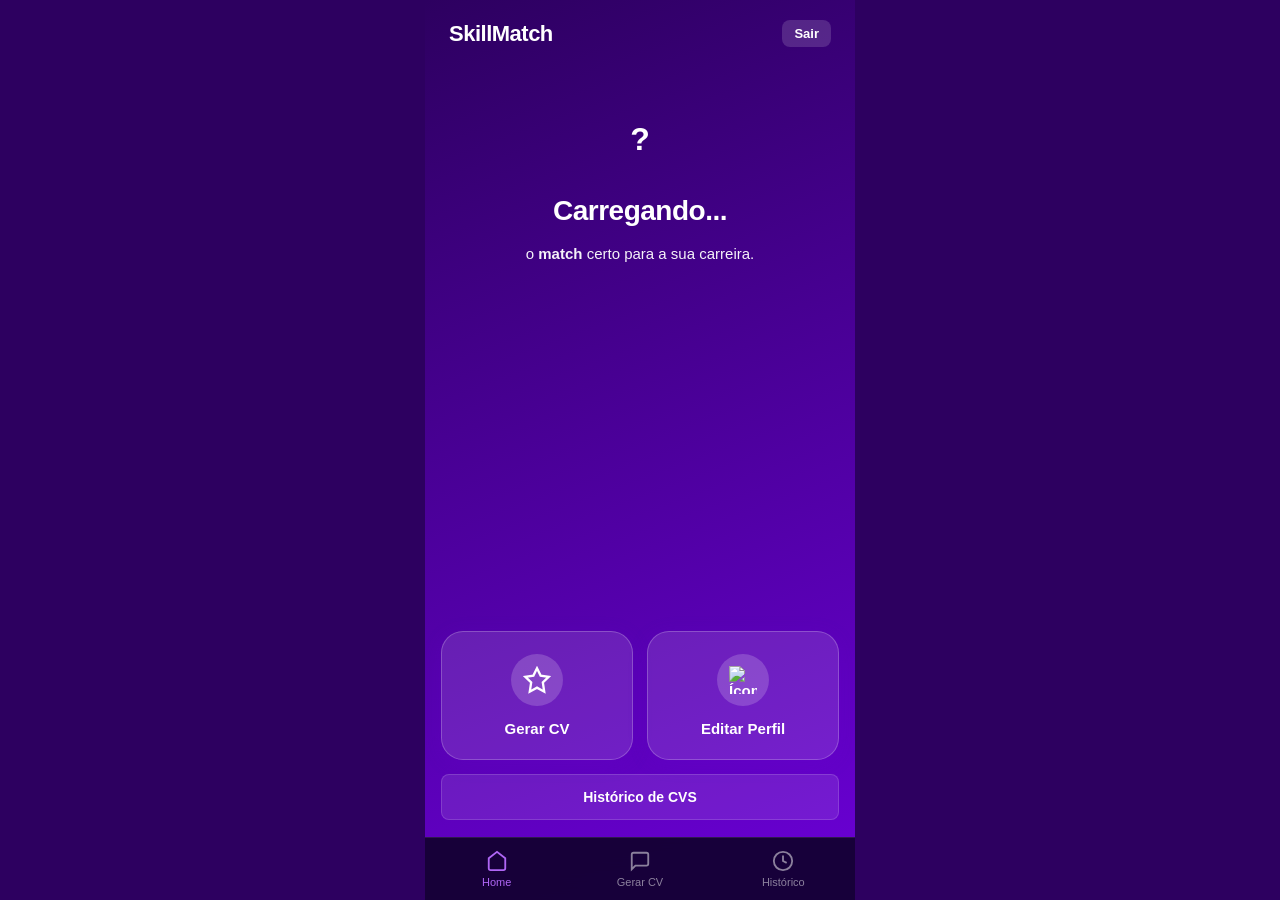
==== frontend/app.html @ 193a6c46 "feat(conta): adiciona funcionalidade de foto de perfil" ====
<!DOCTYPE html>
<html lang="pt-BR">
<head>
  <meta charset="UTF-8" />
  <meta name="viewport" content="width=device-width, initial-scale=1.0" />
  <title>SkillMatch — Home</title>
  <link rel="icon" href="img/iconSkillMatch.png" type="image/png">
  <link rel="stylesheet" href="css/style.css" />
  <link rel="manifest" href="manifest.json" />
</head>
<body>
<div class="app-shell">
  <!-- Header -->
  <div class="app-header">
    <div class="logo">Skill<span>Match</span></div>
    <button onclick="api.logout()" class="btn btn-ghost btn-sm" style="width:auto;margin-left:auto;padding:6px 12px">Sair</button>
  </div>

  <!-- Hero -->
  <div class="home-hero">
    <button onclick="location.href='pages/conta.html'" class="avatar" id="avatar-initials" style="border:none;background:none;cursor:pointer;padding:0">?</button>
    <div class="hero-text">
      <div class="name" id="user-name">Carregando...</div>
    </div>
    <p class="tagline">o <strong>match</strong> certo para a sua carreira.</p>
  </div>

  <!-- Ações principais -->
  <div class="home-actions pb-nav">
    <a href="pages/chat.html" class="btn btn-primary btn-large home-card" style="text-decoration:none">
      <span class="btn-icon">
        <svg viewBox="0 0 24 24" fill="none" stroke="currentColor" stroke-width="2"><path d="M12 2l3.09 6.26L22 9.27l-5 4.87L18.18 22 12 18.56 5.82 22 7 14.14l-5-4.87 6.91-1.01L12 2z"/></svg>
      </span>
      <span>Gerar CV</span>
    </a>
    <a href="pages/perfil.html" class="btn btn-secondary btn-large home-card" style="text-decoration:none">
      <span class="btn-icon">
        <img src="img/anchor.png" alt="Ícone âncora" />
      </span>
      <span>Editar Perfil</span>
    </a>
    <a href="pages/historico.html" class="btn btn-history" style="text-decoration:none">
      Histórico de CVS
    </a>
  </div>
</div>

<!-- Nav inferior -->
<nav class="bottom-nav">
  <a href="app.html" class="active">
    <svg fill="none" stroke="currentColor" stroke-width="2" viewBox="0 0 24 24"><path d="M3 9l9-7 9 7v11a2 2 0 0 1-2 2H5a2 2 0 0 1-2-2z"/></svg>
    Home
  </a>
  <a href="pages/chat.html">
    <svg fill="none" stroke="currentColor" stroke-width="2" viewBox="0 0 24 24"><path d="M21 15a2 2 0 0 1-2 2H7l-4 4V5a2 2 0 0 1 2-2h14a2 2 0 0 1 2 2z"/></svg>
    Gerar CV
  </a>
  <a href="pages/historico.html">
    <svg fill="none" stroke="currentColor" stroke-width="2" viewBox="0 0 24 24"><circle cx="12" cy="12" r="10"/><polyline points="12 6 12 12 16 14"/></svg>
    Histórico
  </a>
</nav>

<script src="js/api.js"></script>
<script>
  requireAuth();
  const user = api.getUser();
  const avatarEl = document.getElementById('avatar-initials');

  function restoreHomeAvatar() {
    const stored = localStorage.getItem('sm_avatar_image');
    if (stored) {
      avatarEl.style.backgroundImage = `url('${stored}')`;
      avatarEl.style.backgroundSize = 'cover';
      avatarEl.style.backgroundPosition = 'center';
      avatarEl.textContent = '';
    }
  }

  if (user) {
    document.getElementById('user-name').textContent = user.nome;
    avatarEl.textContent =
      user.nome.split(' ').map(n => n[0]).slice(0, 2).join('').toUpperCase();
  }

  restoreHomeAvatar();
</script>
</body>
</html>
---- frontend/css/style.css ----
/* ─────────────────────────────────────────────
   SkillMatch — Design System
   Paleta: roxo conforme wireframes
───────────────────────────────────────────── */
:root {
  --purple-dark:  #2D0060;
  --purple-main:  #6B00D7;
  --purple-mid:   #8B2AE8;
  --purple-light: #B066F5;
  --purple-bg:    #F3E8FF;
  --white:        #FFFFFF;
  --gray-100:     #F5F5F5;
  --gray-300:     #D1D1D1;
  --gray-500:     #7A7A7A;
  --gray-700:     #3D3D3D;
  --danger:       #E53935;
  --success:      #2E7D32;

  --radius-sm:    8px;
  --radius-md:    12px;
  --radius-lg:    20px;
  --shadow:       0 4px 20px rgba(107,0,215,0.15);
  --transition:   0.2s ease;
}

*, *::before, *::after { box-sizing: border-box; margin: 0; padding: 0; }

body {
  font-family: 'Inter', 'Segoe UI', sans-serif;
  background: var(--purple-dark);
  color: var(--white);
  min-height: 100vh;
}

/* ── Layout principal ── */
.app-shell {
  max-width: 430px;
  margin: 0 auto;
  min-height: 100vh;
  background: linear-gradient(160deg, var(--purple-dark) 0%, var(--purple-main) 100%);
  position: relative;
  display: flex;
  flex-direction: column;
}

/* ── Header ── */
.app-header {
  padding: 20px 24px 12px;
  display: flex;
  align-items: center;
  gap: 12px;
}
.app-header .logo { font-size: 22px; font-weight: 800; letter-spacing: -0.5px; }
.app-header .logo span { color: var(--white); }
.app-header .back-btn {
  background: none; border: none; color: var(--white);
  font-size: 20px; cursor: pointer; padding: 4px;
}

/* ── Cartão branco flutuante ── */
.card {
  border-radius: var(--radius-lg);
  padding: 28px 24px;
  color: var(--gray-700);
  margin: 0 16px;
}
.card h2 { font-size: 20px; font-weight: 700; color: var(--white); margin-bottom: 4px; }
.card p  { font-size: 13px; color: var(--white); margin-bottom: 20px; }

/* ── Campos de formulário ── */
.field { margin-bottom: 16px; }
.field label { display: block; font-size: 12px; font-weight: 600; color: var(--white); margin-bottom: 6px; text-transform: uppercase; letter-spacing: 0.5px; }
.field input,
.field select,
.field textarea {
  width: 100%;
  padding: 12px 14px;
  border: 1.5px solid var(--gray-300);
  border-radius: var(--radius-sm);
  font-size: 14px;
  color: var(--gray-700);
  background: var(--white);
  outline: none;
  transition: border-color var(--transition);
}
.field input:focus,
.field select:focus,
.field textarea:focus { border-color: var(--purple-main); }
.field textarea { resize: vertical; min-height: 90px; }
.field-row { display: grid; grid-template-columns: 1fr 1fr; gap: 12px; }

/* ── Botões ── */
.btn {
  display: inline-flex; align-items: center; justify-content: center; gap: 8px;
  padding: 14px 24px;
  border: none; border-radius: var(--radius-sm);
  font-size: 14px; font-weight: 600; cursor: pointer;
  transition: all var(--transition);
  width: 100%;
}
.btn-primary { background: var(--purple-main); color: var(--white); }
.btn-primary:hover { background: var(--purple-mid); transform: translateY(-1px); box-shadow: var(--shadow); }
.btn-ghost { background: rgba(255,255,255,0.15); color: var(--white); }
.btn-ghost:hover { background: rgba(255,255,255,0.25); }
.btn-danger { background: var(--danger); color: var(--white); }
.btn-sm { padding: 8px 16px; font-size: 13px; width: auto; }
.btn:disabled { opacity: 0.5; cursor: not-allowed; transform: none; }

/* ── Link ── */
.link { color: var(--white); text-decoration: none; font-size: 13px; font-weight: 500; }
.link:hover { text-decoration: underline; }

/* ── Navegação inferior ── */
.bottom-nav {
  position: fixed;
  bottom: 0; left: 50%;
  transform: translateX(-50%);
  width: 100%; max-width: 430px;
  background: rgba(20,0,50,0.95);
  backdrop-filter: blur(12px);
  display: flex;
  border-top: 1px solid rgba(255,255,255,0.1);
  z-index: 100;
}
.bottom-nav a {
  flex: 1; display: flex; flex-direction: column; align-items: center;
  padding: 12px 8px; text-decoration: none;
  color: rgba(255,255,255,0.5); font-size: 11px; gap: 4px;
  transition: color var(--transition);
}
.bottom-nav a.active, .bottom-nav a:hover { color: var(--purple-light); }
.bottom-nav a svg { width: 22px; height: 22px; }

/* ── Tags / chips ── */
.tags-container { display: flex; flex-wrap: wrap; gap: 8px; }
.tag {
  display: inline-flex; align-items: center; gap: 6px;
  padding: 6px 12px; border-radius: 999px;
  font-size: 13px; font-weight: 500; cursor: pointer;
  border: 1.5px solid var(--purple-light);
  color: var(--purple-main); background: var(--purple-bg);
  transition: all var(--transition);
}
.tag.active { background: var(--purple-main); color: var(--white); border-color: var(--purple-main); }
.tag .remove { font-size: 16px; line-height: 1; opacity: 0.7; }

/* ── Passo a passo (perfil âncora) ── */
.steps-bar { display: flex; gap: 6px; padding: 16px 24px 0; }
.step-dot {
  flex: 1; height: 6px; border-radius: 999px;
  background: rgba(255,255,255,0.25);
  transition: background var(--transition);
}
.step-dot.done   { background: var(--purple-light); }
.step-dot.active { background: var(--white); }

/* ── Seção editável do CV ── */
.cv-section {
  background: var(--white);
  border-radius: var(--radius-md);
  margin-bottom: 12px;
  overflow: hidden;
}
.cv-section-header {
  display: flex; align-items: center; justify-content: space-between;
  padding: 14px 16px;
  background: var(--purple-bg);
}
.cv-section-header h3 { font-size: 14px; font-weight: 700; color: var(--purple-main); }
.cv-section-header .edit-badge {
  font-size: 11px; color: var(--purple-light);
  background: var(--purple-main); padding: 2px 8px; border-radius: 999px;
}
.cv-section-body { padding: 14px 16px; color: var(--gray-700); font-size: 14px; }

/* ── Card de histórico ── */
.history-card {
  background: rgba(255,255,255,0.1);
  border-radius: var(--radius-md);
  padding: 16px;
  margin-bottom: 12px;
  cursor: pointer;
  transition: background var(--transition);
  border: 1px solid rgba(255,255,255,0.1);
}
.history-card:hover { background: rgba(255,255,255,0.18); }
.history-card .title { font-size: 15px; font-weight: 600; }
.history-card .meta  { font-size: 12px; opacity: 0.7; margin-top: 4px; }
.history-card .badge-edited {
  display: inline-block; margin-top: 6px;
  font-size: 11px; background: rgba(255,255,255,0.2);
  padding: 2px 8px; border-radius: 999px;
}

/* ── Alerta/Toast ── */
.toast {
  position: fixed; top: 20px; left: 50%; transform: translateX(-50%);
  padding: 12px 24px; border-radius: var(--radius-sm);
  font-size: 14px; font-weight: 500; z-index: 9999;
  animation: slideDown 0.3s ease;
  max-width: 380px; text-align: center;
}
.toast.success { background: var(--success); color: var(--white); }
.toast.error   { background: var(--danger); color: var(--white); }
@keyframes slideDown { from { opacity: 0; transform: translateX(-50%) translateY(-10px); } to { opacity: 1; transform: translateX(-50%) translateY(0); } }

/* ── Loading spinner ── */
.spinner {
  width: 40px; height: 40px;
  border: 3px solid rgba(255,255,255,0.2);
  border-top-color: var(--white);
  border-radius: 50%;
  animation: spin 0.8s linear infinite;
  margin: 0 auto;
}
@keyframes spin { to { transform: rotate(360deg); } }

.loading-overlay {
  position: fixed; inset: 0;
  background: rgba(20,0,50,0.85);
  display: flex; flex-direction: column;
  align-items: center; justify-content: center;
  gap: 16px; z-index: 9998;
}
.loading-overlay p { color: var(--white); font-size: 15px; opacity: 0.9; }

/* ── Tela principal ── */
.home-hero {
  padding: 40px 24px 20px;
  display: flex;
  flex-direction: column;
  align-items: center;
  gap: 16px;
  text-align: center;
  flex: 1;
}
.avatar {
  width: 80px;
  height: 80px;
  border-radius: 50%;
  background: var(--purple-mid);
  display: flex;
  align-items: center;
  justify-content: center;
  font-size: 32px;
  font-weight: 700;
  color: var(--white);
}
.hero-text {
  display: flex;
  flex-direction: column;
  align-items: center;
  gap: 8px;
}
.home-hero .greeting {
  font-size: 13px;
  opacity: 0.7;
}
.home-hero .name {
  font-size: 28px;
  font-weight: 700;
  letter-spacing: -0.5px;
}
.tagline {
  padding: 0 24px;
  font-size: 15px;
  margin: 0;
  line-height: 1.5;
  opacity: 0.95;
}
.home-actions {
  padding: 20px 16px 32px;
  display: grid;
  grid-template-columns: repeat(2, minmax(0, 1fr));
  gap: 14px;
  margin-top: -32px;
}

.home-actions > :nth-child(3) {
  grid-column: 1 / -1;
}

/* ── Botões especiais da home ── */
.btn-large {
  display: inline-flex;
  flex-direction: column;
  align-items: center;
  justify-content: center;
  gap: 14px;
  padding: 22px 20px;
  font-size: 15px;
  font-weight: 700;
  border-radius: 22px;
  min-height: 120px;
  text-align: center;
  box-shadow: var(--shadow);
  transition: transform var(--transition), box-shadow var(--transition), background var(--transition);
}
.btn-large .btn-icon {
  display: inline-flex;
  align-items: center;
  justify-content: center;
  width: 52px;
  height: 52px;
  border-radius: 50%;
  background: rgba(255, 255, 255, 0.18);
}
.btn-large .btn-icon svg,
.btn-large .btn-icon img {
  width: 28px;
  height: 28px;
  object-fit: contain;
}
.btn-large:hover {
  transform: translateY(-2px);
}
.btn-secondary,
.btn-primary {
  box-shadow: var(--shadow);
}
.btn-primary.btn-large,
.btn-secondary {
  border: 1px solid rgba(255, 255, 255, 0.22);
  background: rgba(255, 255, 255, 0.12);
  color: var(--white);
}
.btn-secondary:hover,
.btn-primary.btn-large:hover {
  background: rgba(255, 255, 255, 0.23);
}

.btn-history {
  padding: 14px 24px;
  font-size: 14px;
  font-weight: 600;
  border-radius: var(--radius-sm);
  background: rgba(255, 255, 255, 0.1);
  color: var(--white);
  border: 1px solid rgba(255, 255, 255, 0.15);
  width: 100%;
  transition: all var(--transition);
}
.btn-history:hover {
  background: rgba(255, 255, 255, 0.15);
  transform: translateY(-1px);
}

/* ── Utilitários ── */
.mt-8  { margin-top: 8px; }
.mt-16 { margin-top: 16px; }
.mt-24 { margin-top: 24px; }
.mb-16 { margin-bottom: 16px; }
.text-center { text-align: center; }
.text-sm { font-size: 13px; }
.text-muted { opacity: 0.65; }
.divider { border: none; border-top: 1px solid var(--gray-300); margin: 16px 0; }
.pb-nav { padding-bottom: 80px; } /* espaço para nav inferior */

/* ── Badge ── */
.badge {
  display: inline-block;
  background: rgba(176,102,245,0.2);
  color: #B066F5;
  padding: 6px 12px;
  border-radius: 20px;
  font-size: 13px;
  font-weight: 500;
  border: 1px solid rgba(176,102,245,0.3);
}
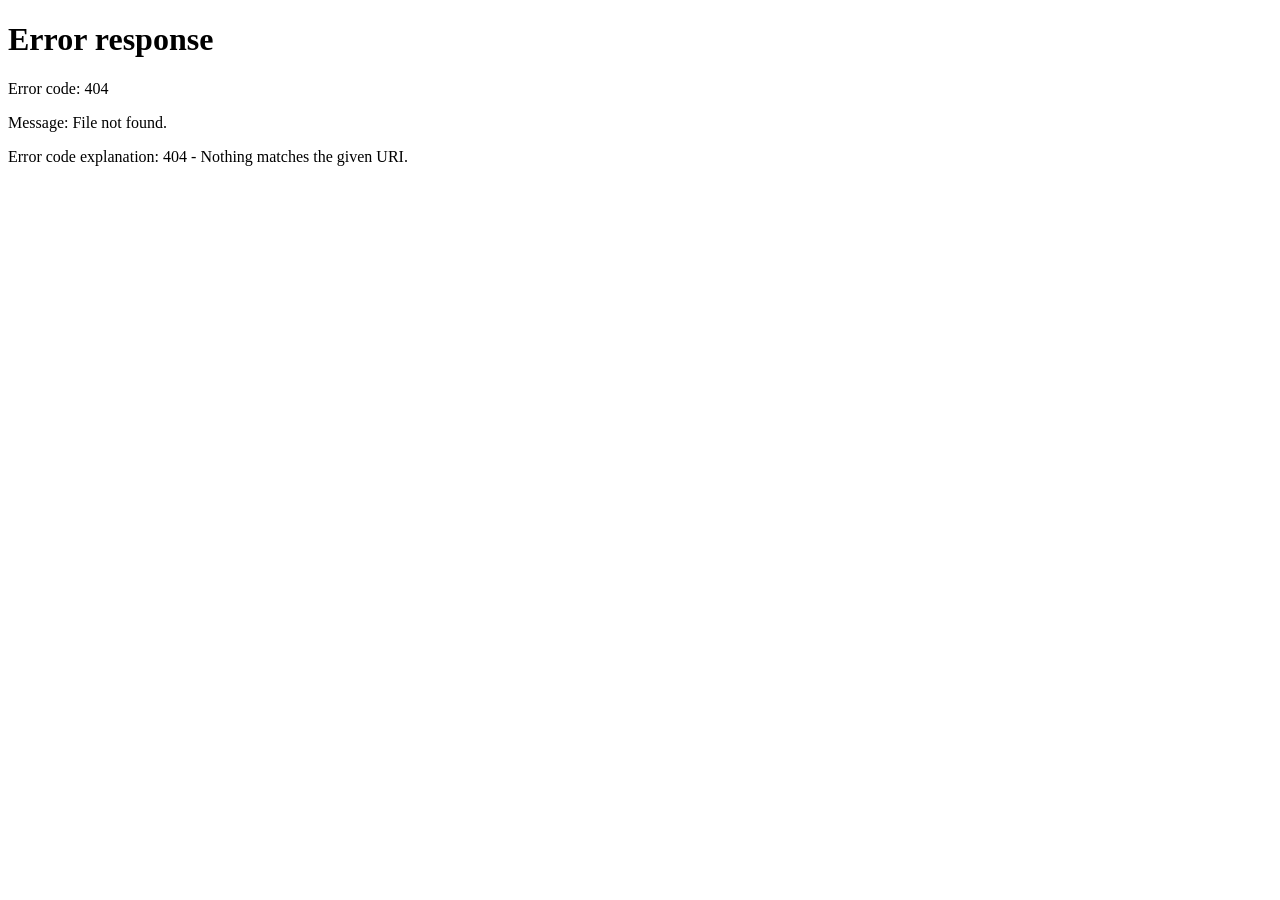
==== commit 2fec058b: "style(ui): atualiza estilização e ajuste da imagem" ====
--- a/frontend/app.html
+++ b/frontend/app.html
@@ -10,14 +10,17 @@
 </head>
 <body>
 <div class="app-shell">
-  <!-- Header -->
-  <div class="app-header">
-    <div class="logo">Skill<span>Match</span></div>
-    <button onclick="api.logout()" class="btn btn-ghost btn-sm" style="width:auto;margin-left:auto;padding:6px 12px">Sair</button>
-  </div>
 
   <!-- Hero -->
   <div class="home-hero">
+
+    <!-- Header -->
+  <div class="app-header">
+    <button onclick="api.logout()" class="btn btn-ghost btn-sm logout-btn">
+      Sair
+    </button>
+  </div>
+    <img src="/frontend/img/simbol-skillmatch-white 2.png" class="hero-bg-logo" alt="Logo fundo">
     <button onclick="location.href='pages/conta.html'" class="avatar" id="avatar-initials" style="border:none;background:none;cursor:pointer;padding:0">?</button>
     <div class="hero-text">
       <div class="name" id="user-name">Carregando...</div>
--- a/frontend/css/style.css
+++ b/frontend/css/style.css
@@ -45,13 +45,20 @@
 
 /* ── Header ── */
 .app-header {
-  padding: 20px 24px 12px;
-  display: flex;
-  align-items: center;
-  gap: 12px;
+  width: 100%;
+
+  padding: 20px 24px 0;
+
+  display: flex;
+  justify-content: flex-end;
+  align-items: center;
+
+  background: transparent;
+
+  position: relative;
+  z-index: 3;
 }
 .app-header .logo { font-size: 22px; font-weight: 800; letter-spacing: -0.5px; }
-.app-header .logo span { color: var(--white); }
 .app-header .back-btn {
   background: none; border: none; color: var(--white);
   font-size: 20px; cursor: pointer; padding: 4px;
@@ -225,15 +232,75 @@
 .loading-overlay p { color: var(--white); font-size: 15px; opacity: 0.9; }
 
 /* ── Tela principal ── */
-.home-hero {
-  padding: 40px 24px 20px;
+
+/* conteúdo fica na frente */
+.hero-circle .avatar,
+.hero-circle .hero-text{
+  position: relative;
+  z-index: 2;
+}
+/* círculo grande */
+.home-hero{
+  width: 100%;
+
+  background: linear-gradient(
+    180deg,
+    #a058ff9f 0%,
+    #b27bff8c 80%
+  );
+
+  border-bottom-left-radius: 50%;
+  border-bottom-right-radius: 50%;
+
+  overflow: visible;
+
+  box-shadow:
+    inset 0 -8px 20px  rgba(255,255,255,0.15),
+    0 10px 30px rgba(0,0,0,0.25);
+}
+
+.home-hero{
+  width: 100%;
+  min-height: 320px;
+
+  padding-bottom: 50px;
+
+  background: linear-gradient(
+    180deg,
+    #a058ff31 0%,
+    #b27bff3b 100%
+  );
+
+  border-bottom-left-radius: 50%;
+  border-bottom-right-radius: 50%;
+
   display: flex;
   flex-direction: column;
   align-items: center;
-  gap: 16px;
-  text-align: center;
-  flex: 1;
-}
+
+  overflow: hidden;
+
+  box-shadow:
+    0 12px 24px rgba(0,0,0,0.22);
+}
+
+/* LOGO A DO FUNDO */
+.hero-bg-logo{
+  position: absolute;
+  width: 101%;
+  max-width: 600px;
+
+  opacity: 0.1;
+
+  bottom: 30px;
+  left: 50%;
+
+  transform: translateX(-50%) ;
+
+  z-index: 0;
+  pointer-events: none;
+}
+
 .avatar {
   width: 80px;
   height: 80px;
@@ -269,11 +336,13 @@
   opacity: 0.95;
 }
 .home-actions {
-  padding: 20px 16px 32px;
+  padding: 8px 16px 20px;
   display: grid;
   grid-template-columns: repeat(2, minmax(0, 1fr));
   gap: 14px;
-  margin-top: -32px;
+  margin-top: 90px;
+  position: relative;
+  z-index: 2;
 }
 
 .home-actions > :nth-child(3) {
@@ -354,7 +423,7 @@
 .text-sm { font-size: 13px; }
 .text-muted { opacity: 0.65; }
 .divider { border: none; border-top: 1px solid var(--gray-300); margin: 16px 0; }
-.pb-nav { padding-bottom: 80px; } /* espaço para nav inferior */
+.pb-nav { padding-bottom: 50%; } /* espaço para nav inferior */
 
 /* ── Badge ── */
 .badge {
@@ -367,3 +436,4 @@
   font-weight: 500;
   border: 1px solid rgba(176,102,245,0.3);
 }
+
